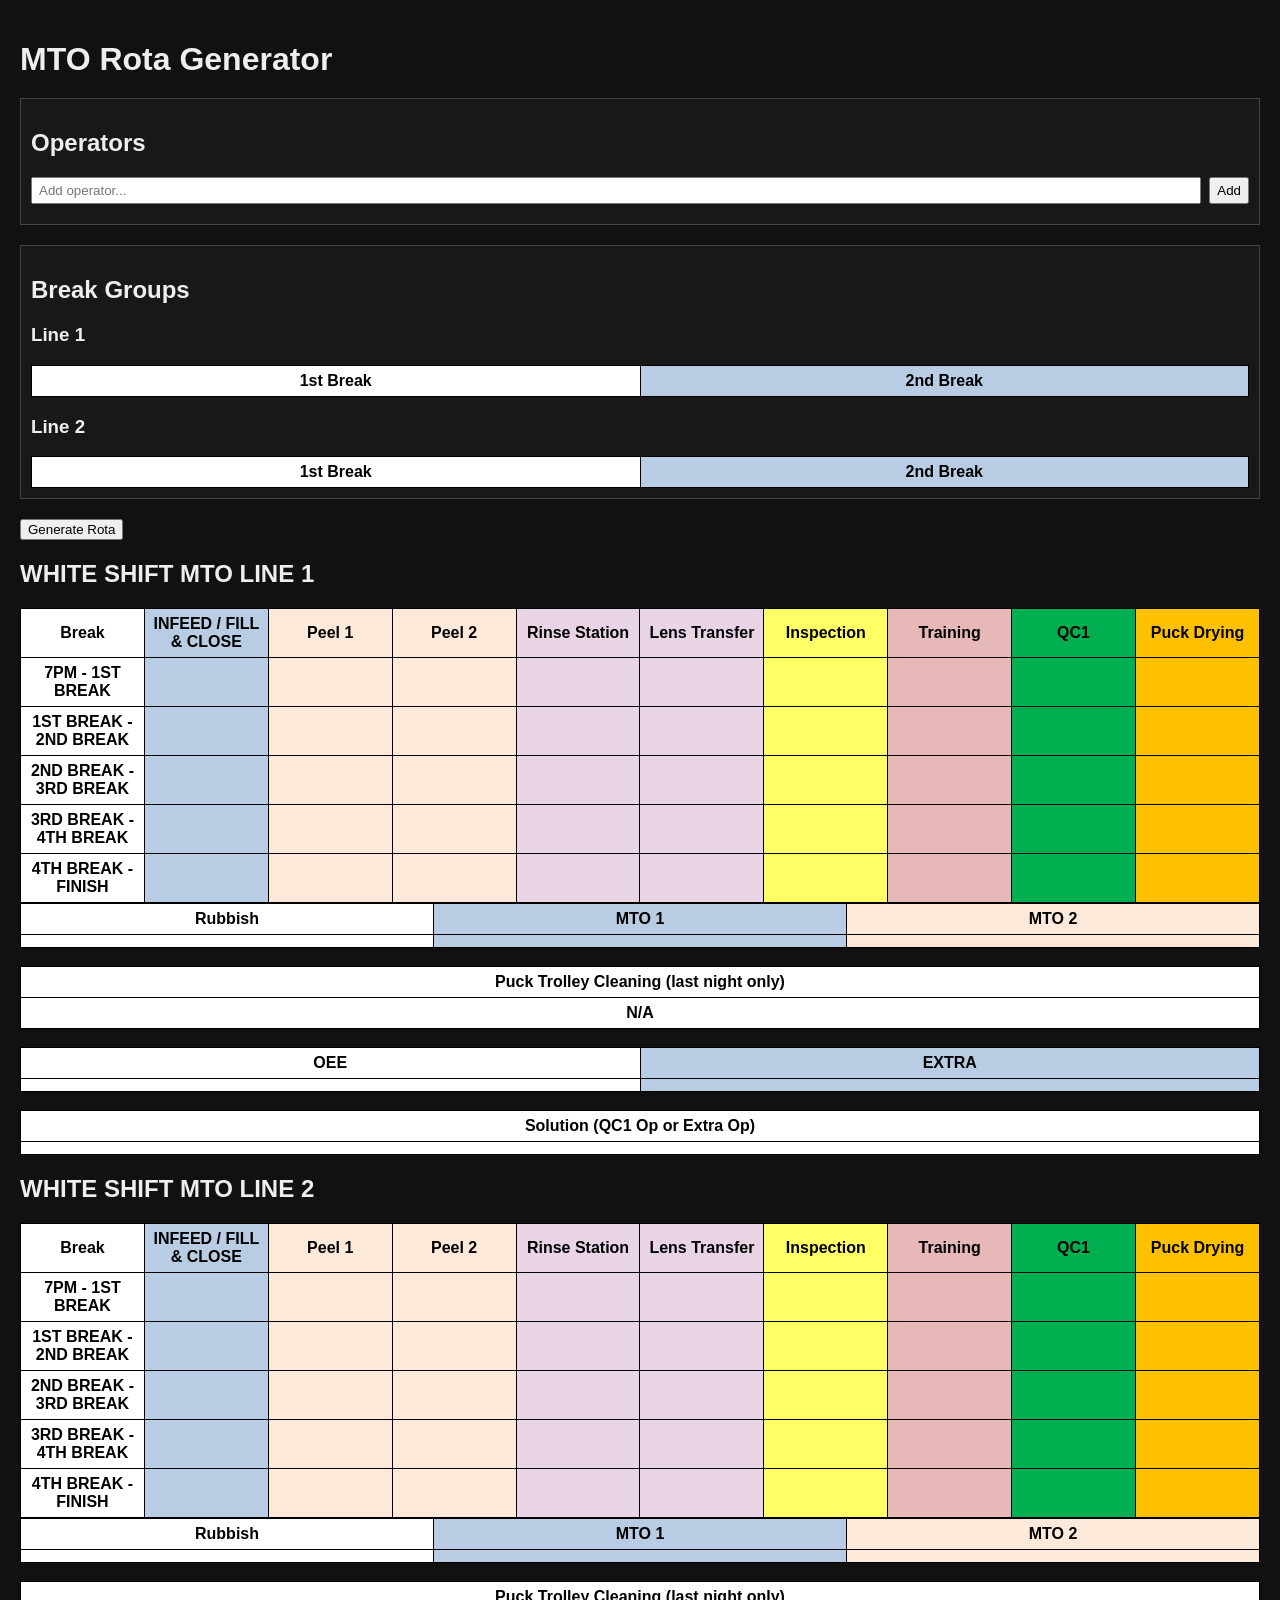
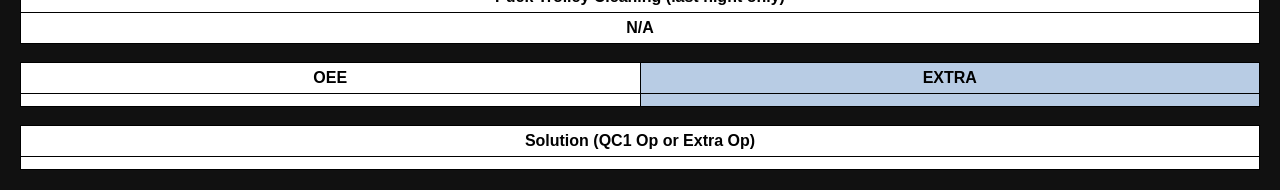
==== index.html @ f4a9538c "Initial commit" ====
<!DOCTYPE html>
<html>

<head>
  <meta charset="UTF-8">
  <title>MTO Rota Generator</title>
  <link rel="stylesheet" href="css/style.css">
</head>

<body>

  <header>
    <h1>MTO Rota Generator</h1>
  </header>

  <div class="top-section">

    <!-- ===========================
       OPERATORS PANEL
  ============================ -->
    <div class="panel">
      <h2>Operators</h2>

      <div class="input-row">
        <input id="opInput" type="text" placeholder="Add operator...">
        <button
          onclick="addOperator(document.getElementById('opInput').value);  document.getElementById('opInput').value = '';document.getElementById('opInput').focus();">Add</button>
      </div>

      <ul id="opList" class="list"></ul>
    </div>
  </div>

  <!-- ===========================
     BREAK GRIDS
=========================== -->
  <div class="panel">
    <h2>Break Groups</h2>

    <h3>Line 1</h3>
    <table id="breakGridLine1" class="rota-table"></table>

    <h3>Line 2</h3>
    <table id="breakGridLine2" class="rota-table"></table>
  </div>

  <!-- ===========================
     GENERATE BUTTON
=========================== -->
  <div class="generate-section">
    <button onclick="renderRotas()">Generate Rota</button>
  </div>

  <!-- ===========================
     LINE 1 ROTA
=========================== -->
  <div class="rota-container">
    <h2>WHITE SHIFT MTO LINE 1</h2>
    <table id="rotaLine1" class="rota-table"></table>
    <div id="extrasLine1"></div>
  </div>

  <!-- ===========================
     LINE 2 ROTA
=========================== -->
  <div class="rota-container">
    <h2>WHITE SHIFT MTO LINE 2</h2>
    <table id="rotaLine2" class="rota-table"></table>
    <div id="extrasLine2"></div>
  </div>

  <script src="script/script.js"></script>
</body>

</html>
---- css/style.css ----
body {
  font-family: Arial, sans-serif;
  background: #111;
  color: #eee;
  margin: 0;
  padding: 20px;
}

header h1 {
  margin-bottom: 20px;
}

.top-section {
  display: flex;
  gap: 20px;
  margin-bottom: 20px;
}

.panel {
  flex: 1;
  border: 1px solid #444;
  padding: 10px;
  background: #181818;
}

.input-row {
  display: flex;
  gap: 8px;
  margin-bottom: 10px;
}

.input-row input {
  flex: 1;
  padding: 4px 6px;
}

.list {
  list-style: none;
  padding-left: 0;
  margin: 0;
}

.list-item {
  padding: 6px 0;
  border-bottom: 1px solid #333;
}

.delete-btn {
  background: #b30000;
  color: white;
  border: none;
  padding: 2px 8px;
  cursor: pointer;
  border-radius: 4px;
  font-size: 12px;
}

.delete-btn:hover {
  background: #e60000;
}

.generate-section {
  margin: 20px 0;
}

.rota-container {
  margin-top: 20px;
}

.rota-table {
  width: 100%;
  border-collapse: collapse;
  table-layout: fixed;
  color: #000;
  background: white;
}

.rota-table th,
.rota-table td {
  border: 1px solid #000;
  padding: 6px;
  text-align: center;
  font-weight: bold;
}

/* COLUMN COLOURS */
.rota-table th:nth-child(2),
.rota-table td:nth-child(2) { background: #b8cce4; }

.rota-table th:nth-child(3),
.rota-table td:nth-child(3) { background: #fde9d9; }

.rota-table th:nth-child(4),
.rota-table td:nth-child(4) { background: #fde9d9; }

.rota-table th:nth-child(5),
.rota-table td:nth-child(5) { background: #e8d4e5; }

.rota-table th:nth-child(6),
.rota-table td:nth-child(6) { background: #e8d4e5; }

.rota-table th:nth-child(7),
.rota-table td:nth-child(7) { background: #ffff66; }

.rota-table th:nth-child(8),
.rota-table td:nth-child(8) { background: #e6b8b7; }

.rota-table th:nth-child(9),
.rota-table td:nth-child(9) { background: #00b050; }

.rota-table th:nth-child(10),
.rota-table td:nth-child(10) { background: #ffc000; }

@media print {
  body {
    background: none;
    padding: 0;
  }

  #a4page {
    width: 210mm;
    min-height: 297mm;
    box-shadow: none;
    padding: 10mm;
  }
}
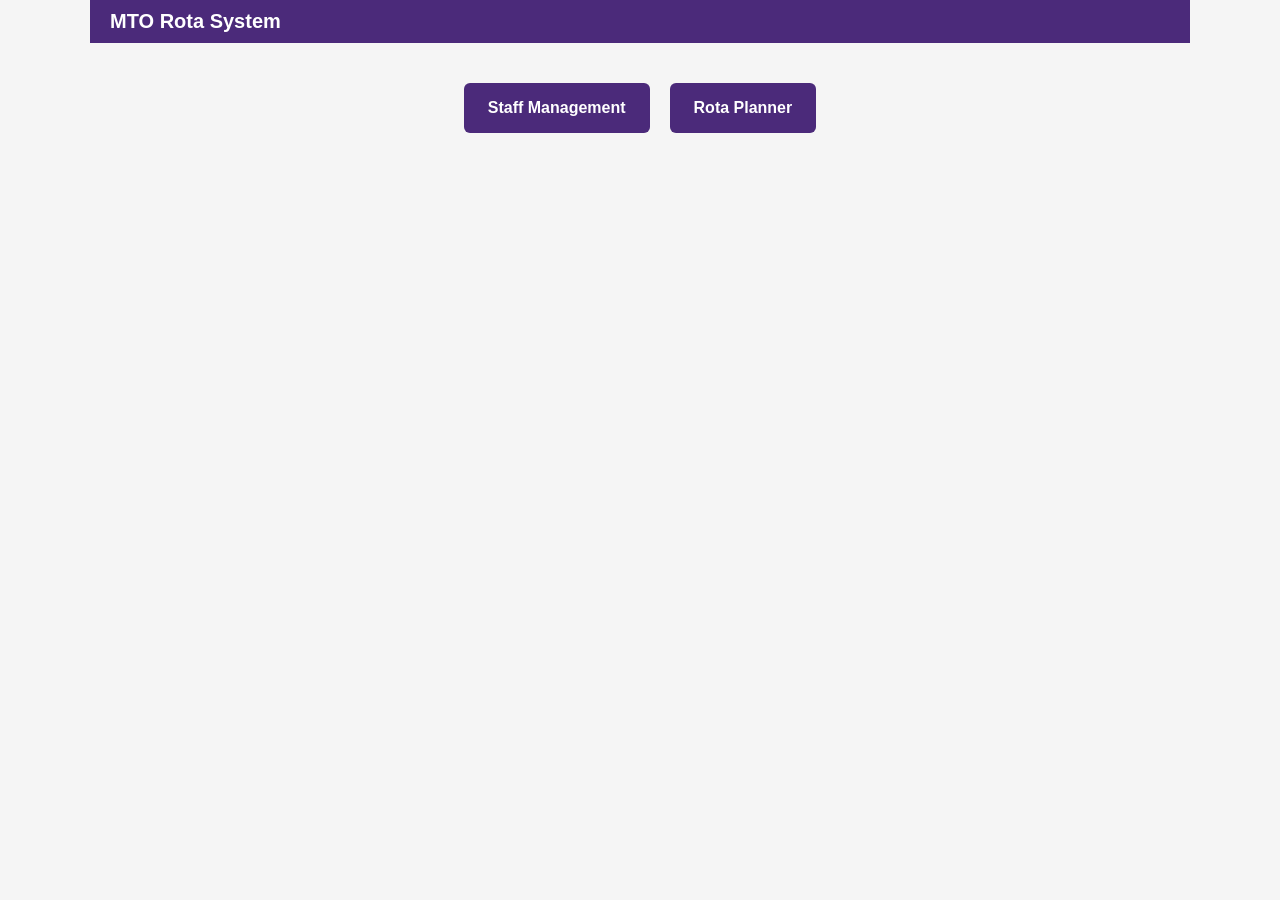
==== commit 8a0d936c: "Rota_0.1" ====
--- a/index.html
+++ b/index.html
@@ -1,75 +1,18 @@
 <!DOCTYPE html>
-<html>
-
+<html lang="en">
 <head>
   <meta charset="UTF-8">
-  <title>MTO Rota Generator</title>
+  <title>MTO Rota System</title>
   <link rel="stylesheet" href="css/style.css">
 </head>
-
 <body>
-
   <header>
-    <h1>MTO Rota Generator</h1>
+    <h1>MTO Rota System</h1>
   </header>
 
-  <div class="top-section">
-
-    <!-- ===========================
-       OPERATORS PANEL
-  ============================ -->
-    <div class="panel">
-      <h2>Operators</h2>
-
-      <div class="input-row">
-        <input id="opInput" type="text" placeholder="Add operator...">
-        <button
-          onclick="addOperator(document.getElementById('opInput').value);  document.getElementById('opInput').value = '';document.getElementById('opInput').focus();">Add</button>
-      </div>
-
-      <ul id="opList" class="list"></ul>
-    </div>
-  </div>
-
-  <!-- ===========================
-     BREAK GRIDS
-=========================== -->
-  <div class="panel">
-    <h2>Break Groups</h2>
-
-    <h3>Line 1</h3>
-    <table id="breakGridLine1" class="rota-table"></table>
-
-    <h3>Line 2</h3>
-    <table id="breakGridLine2" class="rota-table"></table>
-  </div>
-
-  <!-- ===========================
-     GENERATE BUTTON
-=========================== -->
-  <div class="generate-section">
-    <button onclick="renderRotas()">Generate Rota</button>
-  </div>
-
-  <!-- ===========================
-     LINE 1 ROTA
-=========================== -->
-  <div class="rota-container">
-    <h2>WHITE SHIFT MTO LINE 1</h2>
-    <table id="rotaLine1" class="rota-table"></table>
-    <div id="extrasLine1"></div>
-  </div>
-
-  <!-- ===========================
-     LINE 2 ROTA
-=========================== -->
-  <div class="rota-container">
-    <h2>WHITE SHIFT MTO LINE 2</h2>
-    <table id="rotaLine2" class="rota-table"></table>
-    <div id="extrasLine2"></div>
-  </div>
-
-  <script src="script/script.js"></script>
+  <main class="main-menu">
+    <button onclick="location.href='staff.html'">Staff Management</button>
+    <button onclick="location.href='rota.html'">Rota Planner</button>
+  </main>
 </body>
-
-</html>+</html>
--- a/css/style.css
+++ b/css/style.css
@@ -1,28 +1,64 @@
+/* -----------------------------------------------------------
+   GLOBAL
+----------------------------------------------------------- */
 body {
+  max-width: 1100px;
   font-family: Arial, sans-serif;
-  background: #111;
-  color: #eee;
+  margin: 0 auto;
+  background: #f5f5f5;
+  color: #333;
+}
+
+header {
+  background: #4b2a7a;
+  color: #fff;
+  padding: 10px 20px;
+  display: flex;
+  align-items: center;
+  justify-content: space-between;
+}
+
+header h1 {
   margin: 0;
+  font-size: 20px;
+}
+
+header nav button {
+  margin-left: 8px;
+  padding: 6px 12px;
+  border: none;
+  background: #fff;
+  color: #4b2a7a;
+  border-radius: 4px;
+  cursor: pointer;
+  font-weight: 600;
+}
+
+header nav button:hover {
+  background: #e8e0f5;
+}
+
+.page-container {
   padding: 20px;
-}
-
-header h1 {
-  margin-bottom: 20px;
-}
-
-.top-section {
-  display: flex;
+  display: flex;
+  flex-direction: column;
   gap: 20px;
-  margin-bottom: 20px;
 }
 
 .panel {
-  flex: 1;
-  border: 1px solid #444;
-  padding: 10px;
-  background: #181818;
-}
-
+  background: #fff;
+  border-radius: 6px;
+  padding: 15px;
+  box-shadow: 0 1px 3px rgba(0,0,0,0.1);
+}
+
+.panel h2 {
+  margin-top: 0;
+}
+
+/* -----------------------------------------------------------
+   OPERATOR LIST
+----------------------------------------------------------- */
 .input-row {
   display: flex;
   gap: 8px;
@@ -31,96 +67,209 @@
 
 .input-row input {
   flex: 1;
-  padding: 4px 6px;
+  padding: 6px 8px;
+}
+
+.input-row button {
+  padding: 6px 12px;
+  border: none;
+  background: #4b2a7a;
+  color: #fff;
+  border-radius: 4px;
+  cursor: pointer;
+}
+
+.input-row button:hover {
+  background: #6a3fa5;
 }
 
 .list {
   list-style: none;
-  padding-left: 0;
+  padding: 0;
   margin: 0;
 }
 
 .list-item {
+  border-bottom: 1px solid #ddd;
   padding: 6px 0;
-  border-bottom: 1px solid #333;
 }
 
 .delete-btn {
-  background: #b30000;
-  color: white;
-  border: none;
-  padding: 2px 8px;
-  cursor: pointer;
-  border-radius: 4px;
-  font-size: 12px;
-}
-
-.delete-btn:hover {
-  background: #e60000;
-}
-
-.generate-section {
-  margin: 20px 0;
-}
-
-.rota-container {
-  margin-top: 20px;
-}
-
+  border: none;
+  background: transparent;
+  color: #b00020;
+  cursor: pointer;
+  font-size: 14px;
+}
+
+/* -----------------------------------------------------------
+   ROTA TABLE
+----------------------------------------------------------- */
 .rota-table {
   width: 100%;
   border-collapse: collapse;
-  table-layout: fixed;
-  color: #000;
-  background: white;
+  margin-top: 10px;
+  font-size: 12px;
 }
 
 .rota-table th,
 .rota-table td {
-  border: 1px solid #000;
-  padding: 6px;
+  width: 120px;
   text-align: center;
-  font-weight: bold;
-}
-
-/* COLUMN COLOURS */
-.rota-table th:nth-child(2),
-.rota-table td:nth-child(2) { background: #b8cce4; }
-
-.rota-table th:nth-child(3),
-.rota-table td:nth-child(3) { background: #fde9d9; }
-
-.rota-table th:nth-child(4),
-.rota-table td:nth-child(4) { background: #fde9d9; }
-
-.rota-table th:nth-child(5),
-.rota-table td:nth-child(5) { background: #e8d4e5; }
-
-.rota-table th:nth-child(6),
-.rota-table td:nth-child(6) { background: #e8d4e5; }
-
-.rota-table th:nth-child(7),
-.rota-table td:nth-child(7) { background: #ffff66; }
-
-.rota-table th:nth-child(8),
-.rota-table td:nth-child(8) { background: #e6b8b7; }
-
-.rota-table th:nth-child(9),
-.rota-table td:nth-child(9) { background: #00b050; }
-
-.rota-table th:nth-child(10),
-.rota-table td:nth-child(10) { background: #ffc000; }
+  border: 3px solid #000000;
+  line-height: 26px;
+  font-size: 20px;
+  font-weight: 550;
+  padding: 4px 6px;
+  text-align: center;
+}
+
+.extras-row .rota-table th,
+.extras-row .rota-table td {
+  font-size: 18px;
+  line-height: 18px;
+}
+
+/* Break column only */
+.rota-table th:first-child,
+.rota-table td:first-child {
+  width: 230px;        /* smaller width */
+  font-size: 16px;  
+  font-weight: 540;
+}
+
+
+.rota-table th {
+  /* background: #eee; */
+}
+
+/* === ROTA MODULE COLOURS  === */
+
+/* INFEED / FILL & CLOSE */
+.rota-col-infeedfc { background: #B8CCE4; }
+
+/* Peel 1 */
+.rota-col-peel1 { background: #fde9d9; }
+
+/* Peel 2 */
+.rota-col-peel2 { background: #fde9d9; }
+
+/* Rinse Station */
+.rota-col-rinsestation { background: #e8d4e5; }
+
+/* Lens Transfer */
+.rota-col-lenstransfer { background: #e8d4e5; }
+
+/* Inspection */
+.rota-col-inspection { background: #ffff66; }
+
+/* Training */
+.rota-col-training { background: #e6b8b7; }
+
+/* QC1 */
+.rota-col-qc1 { background: #00B050; }
+
+/* Puck Drying */
+.rota-col-puckdrying { background: #ffce00; }
+
+
+/* -----------------------------------------------------------
+   EXTRAS LAYOUT
+----------------------------------------------------------- */
+.extras-row {
+  display: flex;
+  flex-wrap: wrap;
+  gap: 10px;
+  margin-top: 10px;
+}
+
+.extras-row .rota-table {
+  flex: 1 1 220px;
+}
+
+/* -----------------------------------------------------------
+   TRAINING MATRIX (CSS GRID)
+----------------------------------------------------------- */
+.training-grid {
+  display: grid;
+  grid-template-columns: 160px repeat(9, 1fr); /* EXACT number of module columns */
+  gap: 4px;
+  align-items: center;
+  font-size: 12px;
+}
+
+.training-header-cell {
+  font-weight: 600;
+  text-align: center;
+  padding: 4px 6px;
+  background: #f0f0f0;
+  border: 1px solid #ddd;
+}
+
+.training-operator-cell {
+  font-weight: 600;
+  text-align: left;
+  padding: 4px 6px;
+  background: #fafafa;
+  border: 1px solid #ddd;
+}
+
+.training-cell {
+  display: flex;
+  justify-content: center;
+  align-items: center;
+  padding: 4px 0;
+  border: 1px solid #ddd;
+}
+
+.training-dot {
+  cursor: pointer;
+  font-size: 18px;
+  line-height: 1;
+}
+
+.training-dot.trained {
+  color: #6A1B9A; /* CooperVision purple */
+}
+
+.training-dot.untrained {
+  color: #CCCCCC;
+}
+
+.training-cell:hover {
+  background: #f3e9ff; /* light purple tint */
+  cursor: pointer;
+}
+
+
+/* -----------------------------------------------------------
+   MAIN MENU
+----------------------------------------------------------- */
+.main-menu {
+  padding: 40px 20px;
+  display: flex;
+  justify-content: center;
+  gap: 20px;
+}
+
+.main-menu button {
+  padding: 16px 24px;
+  font-size: 16px;
+  border-radius: 6px;
+  border: none;
+  background: #4b2a7a;
+  color: #fff;
+  cursor: pointer;
+  font-weight: 600;
+}
+
+.main-menu button:hover {
+  background: #6a3fa5;
+}
 
 @media print {
-  body {
-    background: none;
-    padding: 0;
-  }
-
-  #a4page {
-    width: 210mm;
-    min-height: 297mm;
-    box-shadow: none;
-    padding: 10mm;
-  }
-}
+    body {
+        max-width: 1000px;
+        margin: 0 auto;
+    }
+}
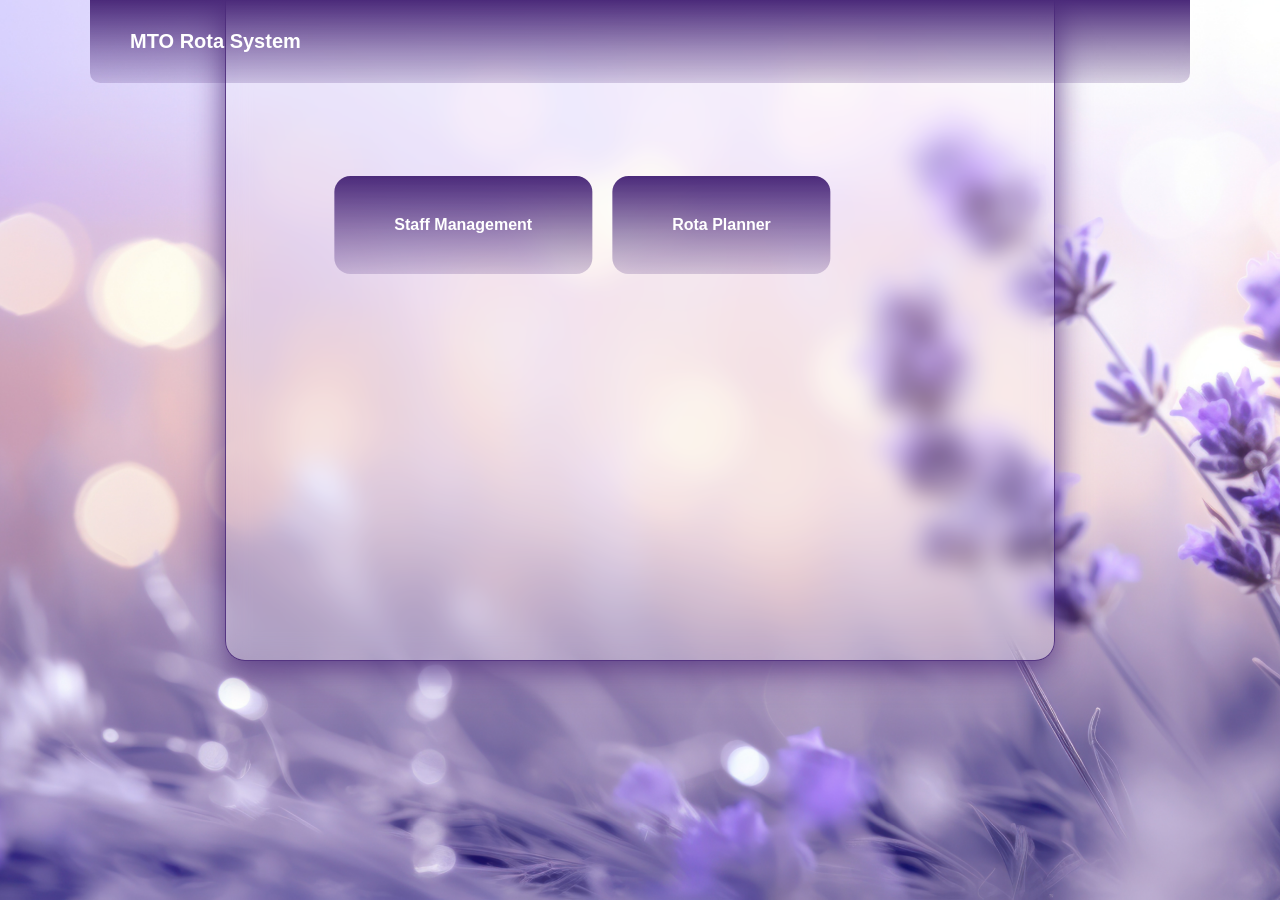
==== commit 3e068876: "Main Image setup" ====
--- a/index.html
+++ b/index.html
@@ -1,11 +1,16 @@
 <!DOCTYPE html>
 <html lang="en">
+
 <head>
   <meta charset="UTF-8">
   <title>MTO Rota System</title>
   <link rel="stylesheet" href="css/style.css">
 </head>
+
 <body>
+  <img src="images\Lavender_Background.jpg" class="bg-image" alt="Background Image">
+  <div class="glass-panel">
+  </div>
   <header>
     <h1>MTO Rota System</h1>
   </header>
@@ -15,4 +20,5 @@
     <button onclick="location.href='rota.html'">Rota Planner</button>
   </main>
 </body>
-</html>
+
+</html>
--- a/css/style.css
+++ b/css/style.css
@@ -9,13 +9,50 @@
   color: #333;
 }
 
+.bg-image {
+  position: fixed;
+  top: 0;
+  left: 0;
+  width: 100vw;
+  height: 100vh;
+  object-fit: cover;
+  z-index: -1;
+}
+
+/* Glass panel */
+.glass-panel {
+  position: absolute;
+  /* top: 50%; */
+  left: 50%;
+  transform: translate(-50%, -50%);
+  width: 60%;
+  height: 140%;
+  padding: 30px;
+  border-radius: 20px;
+  z-index: -1;
+
+  background: rgba(255, 255, 255, 0.15);
+  backdrop-filter: blur(12px);
+  -webkit-backdrop-filter: blur(12px);
+
+  border: 1px solid rgba(75, 42, 122, 0.9);
+  box-shadow: 0 8px 32px rgba(75, 42, 122, 0.9);
+
+  text-align: center;
+  color: #fff;
+}
+
 header {
-  background: #4b2a7a;
+  background: linear-gradient(to bottom,
+      #4b2a7a 0%,
+      rgba(75, 42, 122, 0.5) 60%,
+      rgba(75, 42, 122, 0.2) 100%);
   color: #fff;
-  padding: 10px 20px;
+  padding: 30px 40px;
   display: flex;
   align-items: center;
   justify-content: space-between;
+  border-radius: 0 0 10px 10px;
 }
 
 header h1 {
@@ -49,7 +86,7 @@
   background: #fff;
   border-radius: 6px;
   padding: 15px;
-  box-shadow: 0 1px 3px rgba(0,0,0,0.1);
+  box-shadow: 0 1px 3px rgba(0, 0, 0, 0.1);
 }
 
 .panel h2 {
@@ -133,58 +170,80 @@
 /* Break column only */
 .rota-table th:first-child,
 .rota-table td:first-child {
-  width: 230px;        /* smaller width */
-  font-size: 16px;  
+  width: 230px;
+  /* smaller width */
+  font-size: 16px;
   font-weight: 540;
 }
 
 
-.rota-table th {
-  /* background: #eee; */
-}
+/* .rota-table th {
+  background: #eee;
+} */
 
 /* === ROTA MODULE COLOURS  === */
 
 /* INFEED / FILL & CLOSE */
-.rota-col-infeedfc { background: #B8CCE4; }
+.rota-col-infeedfc {
+  background: #B8CCE4;
+}
 
 /* Peel 1 */
-.rota-col-peel1 { background: #fde9d9; }
+.rota-col-peel1 {
+  background: #fde9d9;
+}
 
 /* Peel 2 */
-.rota-col-peel2 { background: #fde9d9; }
+.rota-col-peel2 {
+  background: #fde9d9;
+}
 
 /* Rinse Station */
-.rota-col-rinsestation { background: #e8d4e5; }
+.rota-col-rinsestation {
+  background: #e8d4e5;
+}
 
 /* Lens Transfer */
-.rota-col-lenstransfer { background: #e8d4e5; }
+.rota-col-lenstransfer {
+  background: #e8d4e5;
+}
 
 /* Inspection */
-.rota-col-inspection { background: #ffff66; }
+.rota-col-inspection {
+  background: #ffff66;
+}
 
 /* Training */
-.rota-col-training { background: #e6b8b7; }
+.rota-col-training {
+  background: #e6b8b7;
+}
 
 /* QC1 */
-.rota-col-qc1 { background: #00B050; }
+.rota-col-qc1 {
+  background: #00B050;
+}
 
 /* Puck Drying */
-.rota-col-puckdrying { background: #ffce00; }
+.rota-col-puckdrying {
+  background: #ffce00;
+}
 
 
 /* -----------------------------------------------------------
    EXTRAS LAYOUT
 ----------------------------------------------------------- */
-.extras-row {
-  display: flex;
-  flex-wrap: wrap;
-  gap: 10px;
-  margin-top: 10px;
-}
-
-.extras-row .rota-table {
-  flex: 1 1 220px;
+.extras-grid {
+  display: grid;
+  grid-template-columns: repeat(3, 1fr);
+  grid-auto-rows: auto;
+  gap: 12px;
+  margin-top: 20px;
+}
+
+.extras-cell {
+  display: flex;
+  justify-content: center;
+  align-items: flex-start;
 }
 
 /* -----------------------------------------------------------
@@ -192,7 +251,8 @@
 ----------------------------------------------------------- */
 .training-grid {
   display: grid;
-  grid-template-columns: 160px repeat(9, 1fr); /* EXACT number of module columns */
+  grid-template-columns: 160px repeat(9, 1fr);
+  /* EXACT number of module columns */
   gap: 4px;
   align-items: center;
   font-size: 12px;
@@ -229,7 +289,8 @@
 }
 
 .training-dot.trained {
-  color: #6A1B9A; /* CooperVision purple */
+  color: #6A1B9A;
+  /* CooperVision purple */
 }
 
 .training-dot.untrained {
@@ -237,8 +298,36 @@
 }
 
 .training-cell:hover {
-  background: #f3e9ff; /* light purple tint */
-  cursor: pointer;
+  background: #f3e9ff;
+  /* light purple tint */
+  cursor: pointer;
+}
+
+/* Operator row layout in staff page */
+.operator-row {
+  display: flex;
+  flex-wrap: wrap;
+  gap: 8px;
+  align-items: center;
+}
+
+.operator-field {
+  display: flex;
+  flex-direction: column;
+  font-size: 12px;
+}
+
+.operator-field span {
+  margin-bottom: 2px;
+}
+
+/* Permanent / Agency colours in training matrix */
+.operator-permanent {
+  background-color: #d9eaf7;
+}
+
+.operator-agency {
+  background-color: #ffe6cc;
 }
 
 
@@ -246,30 +335,49 @@
    MAIN MENU
 ----------------------------------------------------------- */
 .main-menu {
-  padding: 40px 20px;
-  display: flex;
-  justify-content: center;
+  position: absolute;
+  top: 25%;
+  left: 30%;
+  transform: translate(-10%, -50%);
+
+  display: flex;
   gap: 20px;
 }
 
 .main-menu button {
-  padding: 16px 24px;
+  padding: 40px 60px;
   font-size: 16px;
-  border-radius: 6px;
   border: none;
-  background: #4b2a7a;
+  border-radius: 16px;
+
+  background: linear-gradient(to bottom,
+      #4b2a7a 0%,
+      rgba(75, 42, 122, 0.5) 60%,
+      rgba(75, 42, 122, 0.2) 100%);
+
   color: #fff;
   cursor: pointer;
   font-weight: 600;
+
+  transition: 0.2s ease;
 }
 
 .main-menu button:hover {
-  background: #6a3fa5;
+  background: linear-gradient(to bottom,
+      rgba(75, 42, 122, 0.2) 100%,
+      rgba(75, 42, 122, 0.5) 60%,
+      #4b2a7a 0%);
+  transform: translateY(-10px);
+  color: #4b2a7a;
+}
+
+.main-menu button:active {
+  transform: translateY(0);
 }
 
 @media print {
-    body {
-        max-width: 1000px;
-        margin: 0 auto;
-    }
-}
+  body {
+    max-width: 1000px;
+    margin: 0 auto;
+  }
+}
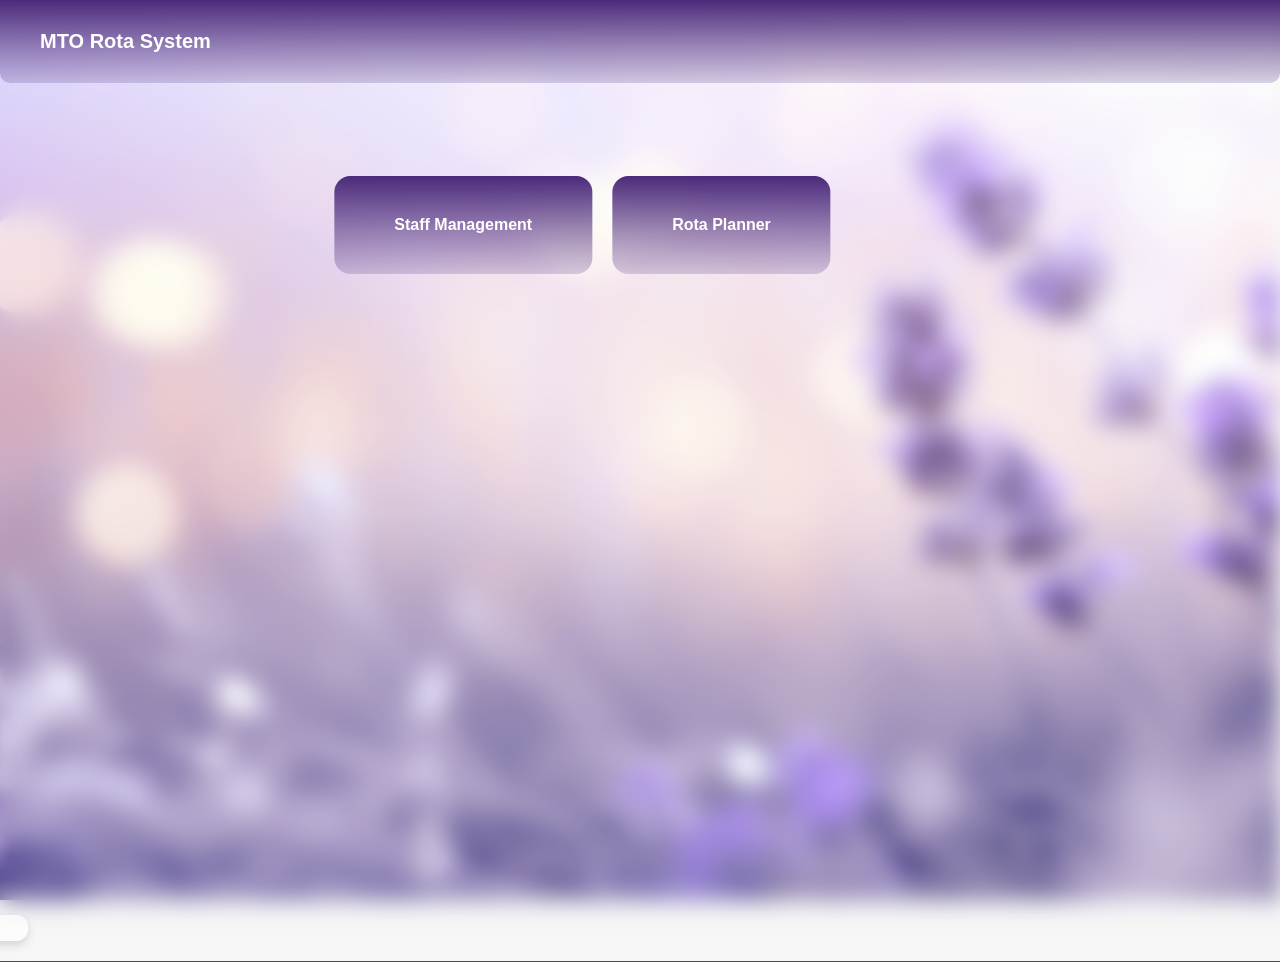
==== commit 639bb885: "Birthday added and Saving method adjusted" ====
--- a/index.html
+++ b/index.html
@@ -10,6 +10,7 @@
 <body>
   <img src="images\Lavender_Background.jpg" class="bg-image" alt="Background Image">
   <div class="glass-panel">
+    <div id="birthdayMessage"></div>
   </div>
   <header>
     <h1>MTO Rota System</h1>
@@ -19,6 +20,10 @@
     <button onclick="location.href='staff.html'">Staff Management</button>
     <button onclick="location.href='rota.html'">Rota Planner</button>
   </main>
+  <script src="script/modules.js"></script>
+  <script src="script/github.js"></script>
+  <script src="script/extra.js"></script>
+  <script src="script/birthdays.js"></script>
 </body>
 
 </html>
--- a/css/style.css
+++ b/css/style.css
@@ -2,7 +2,9 @@
    GLOBAL
 ----------------------------------------------------------- */
 body {
-  max-width: 1100px;
+  max-width: 1500px;
+  width: 100%;
+  margin: 0 auto;
   font-family: Arial, sans-serif;
   margin: 0 auto;
   background: #f5f5f5;
@@ -21,14 +23,17 @@
 
 /* Glass panel */
 .glass-panel {
+  position: relative;
   position: absolute;
   /* top: 50%; */
   left: 50%;
-  transform: translate(-50%, -50%);
-  width: 60%;
-  height: 140%;
+  transform: translate(-50%, -0%);
+  width: 100%;
+  max-width: 1500px;
+  height: 100%;
+  max-height: 900px;
   padding: 30px;
-  border-radius: 20px;
+  border-radius: 0  0  20px 20px;
   z-index: -1;
 
   background: rgba(255, 255, 255, 0.15);
@@ -75,10 +80,38 @@
   background: #e8e0f5;
 }
 
+.btn-save {
+  margin-top: 10px;
+  background: #0078d4;
+  color: white;
+  padding: 8px 14px;
+  border: none;
+  border-radius: 4px;
+  cursor: pointer;
+}
+
+.btn-save:hover {
+  background: #005fa3;
+}
+
 .page-container {
-  padding: 20px;
+  width: 100%;
+  max-width: 100%;
+  padding-top: 20px;
   display: flex;
   flex-direction: column;
+  gap: 20px;
+}
+
+.page-container-rota {
+  width: 100%;
+  max-width: 1300px;
+  margin: 0 auto;
+  padding-top: 20px;
+  display: flex;
+  flex-direction: column;
+  align-items: center;
+  text-align: center;
   gap: 20px;
 }
 
@@ -93,9 +126,48 @@
   margin-top: 0;
 }
 
+#birthdayMessage {
+  position: absolute;
+  bottom: 20px;
+  left: 20px;
+
+  padding: 12px 18px;
+
+  text-align: left;
+  font-size: 1.05rem;
+  font-weight: 600;
+
+  color: #4b2e83;
+  background: rgba(255, 255, 255, 0.55);
+  backdrop-filter: blur(6px);
+
+  border-radius: 12px;
+  border: 1px solid rgba(255, 255, 255, 0.35);
+  box-shadow: 0 4px 10px rgba(0,0,0,0.15);
+
+  z-index: 10; /* ensures it stays above the glass panel */
+}
+
 /* -----------------------------------------------------------
    OPERATOR LIST
 ----------------------------------------------------------- */
+/* Birthday input under operator name */
+.birthday-input {
+  width: 140px;
+  padding: 4px 6px;
+  margin-bottom: 6px;
+  border-radius: 6px;
+  border: 1px solid #ccc;
+  font-size: 0.9rem;
+  display: block;
+}
+
+.birthday-input:focus {
+  outline: none;
+  border-color: #7a5fa3;
+  box-shadow: 0 0 4px rgba(122, 95, 163, 0.5);
+}
+
 .input-row {
   display: flex;
   gap: 8px;
@@ -139,9 +211,63 @@
   font-size: 14px;
 }
 
+.unsaved-banner {
+  position: fixed;
+  top: 0;
+  left: 0;
+  width: 100%;
+  background: #ffcc00;
+  color: #000;
+  padding: 10px;
+  text-align: center;
+  font-weight: 600;
+  z-index: 9999;
+}
+
+.unsaved-banner.hidden {
+  display: none;
+}
+
+.save-toast {
+  position: fixed;
+  bottom: 20px;
+  right: 20px;
+  background: #4caf50;
+  color: white;
+  padding: 10px 16px;
+  border-radius: 6px;
+  opacity: 0;
+  transition: opacity 0.3s;
+  pointer-events: none;
+  font-weight: 600;
+  z-index: 9999;
+}
+
+.save-toast.show {
+  opacity: 1;
+}
+
+
 /* -----------------------------------------------------------
    ROTA TABLE
 ----------------------------------------------------------- */
+.options-row {
+  display: flex;
+  align-items: center;
+  gap: 12px;
+}
+
+.options-row label {
+  display: flex;
+  align-items: center;
+  gap: 6px;
+}
+
+#generateBtn {
+  /* padding: 8px 14px; */
+  white-space: nowrap;
+}
+
 .rota-table {
   width: 100%;
   border-collapse: collapse;
@@ -152,13 +278,40 @@
 .rota-table th,
 .rota-table td {
   width: 120px;
+  /* height: 70px; */
   text-align: center;
   border: 3px solid #000000;
   line-height: 26px;
-  font-size: 20px;
+  font-size: 18px;
   font-weight: 550;
   padding: 4px 6px;
   text-align: center;
+}
+
+/* BREAK GRID FIXES */
+.break-table {
+  width: 100% !important;
+  table-layout: fixed !important;
+  border-collapse: collapse !important;
+}
+
+/* Override rota-table rules for break grid */
+.break-table th,
+.break-table td {
+  width: 50% !important;
+  font-size: 16px !important;
+  padding: 4px !important;
+  text-align: center !important;
+  white-space: normal !important;
+  word-break: break-word !important;
+}
+
+/* Override the main rota-table first-column rule */
+.break-table th:first-child,
+.break-table td:first-child {
+  width: auto !important;
+  font-size: 200px;
+  font-weight: 550;
 }
 
 .extras-row .rota-table th,
@@ -170,16 +323,11 @@
 /* Break column only */
 .rota-table th:first-child,
 .rota-table td:first-child {
-  width: 230px;
+  /* width: 230px; */
   /* smaller width */
   font-size: 16px;
-  font-weight: 540;
-}
-
-
-/* .rota-table th {
-  background: #eee;
-} */
+  /* font-weight: 540; */
+}
 
 /* === ROTA MODULE COLOURS  === */
 
@@ -234,16 +382,24 @@
 ----------------------------------------------------------- */
 .extras-grid {
   display: grid;
-  grid-template-columns: repeat(3, 1fr);
-  grid-auto-rows: auto;
-  gap: 12px;
+  grid-template-columns: 1fr 1fr 1fr 1fr;
+  grid-auto-rows: column;
+  gap: 33px;
   margin-top: 20px;
 }
 
+.break-grid-span {
+  grid-row: span 3;
+  width: 100%;
+}
+
 .extras-cell {
-  display: flex;
-  justify-content: center;
-  align-items: flex-start;
+  min-width: 0;
+  display: block;
+}
+
+.extras-cell table {
+  margin: 0 auto;
 }
 
 /* -----------------------------------------------------------
@@ -251,18 +407,19 @@
 ----------------------------------------------------------- */
 .training-grid {
   display: grid;
-  grid-template-columns: 160px repeat(9, 1fr);
-  /* EXACT number of module columns */
-  gap: 4px;
+  grid-template-columns: 150px repeat(9, 1fr);
+  border: 1px solid #ddd;
+  font-size: 12px;
+  width: 100%;
+  overflow-x: auto;
+}
+
+.training-header-cell,
+.training-cell {
+  display: flex;
+  justify-content: center;
   align-items: center;
-  font-size: 12px;
-}
-
-.training-header-cell {
-  font-weight: 600;
-  text-align: center;
-  padding: 4px 6px;
-  background: #f0f0f0;
+  padding: 4px 0;
   border: 1px solid #ddd;
 }
 
@@ -270,15 +427,6 @@
   font-weight: 600;
   text-align: left;
   padding: 4px 6px;
-  background: #fafafa;
-  border: 1px solid #ddd;
-}
-
-.training-cell {
-  display: flex;
-  justify-content: center;
-  align-items: center;
-  padding: 4px 0;
   border: 1px solid #ddd;
 }
 
@@ -315,6 +463,8 @@
   display: flex;
   flex-direction: column;
   font-size: 12px;
+  min-width: 20px;
+  flex: 1 1 20px;
 }
 
 .operator-field span {
@@ -335,6 +485,7 @@
    MAIN MENU
 ----------------------------------------------------------- */
 .main-menu {
+  /* width: -70%; */
   position: absolute;
   top: 25%;
   left: 30%;
@@ -375,9 +526,16 @@
   transform: translateY(0);
 }
 
-@media print {
-  body {
-    max-width: 1000px;
-    margin: 0 auto;
+@media (max-width: 900px) {
+  .page-container {
+    padding: 10px;
+    gap: 12px;
   }
-}+}
+
+@media (max-width: 900px) {
+  .page-container {
+    padding: 10px;
+    gap: 12px;
+  }
+}
